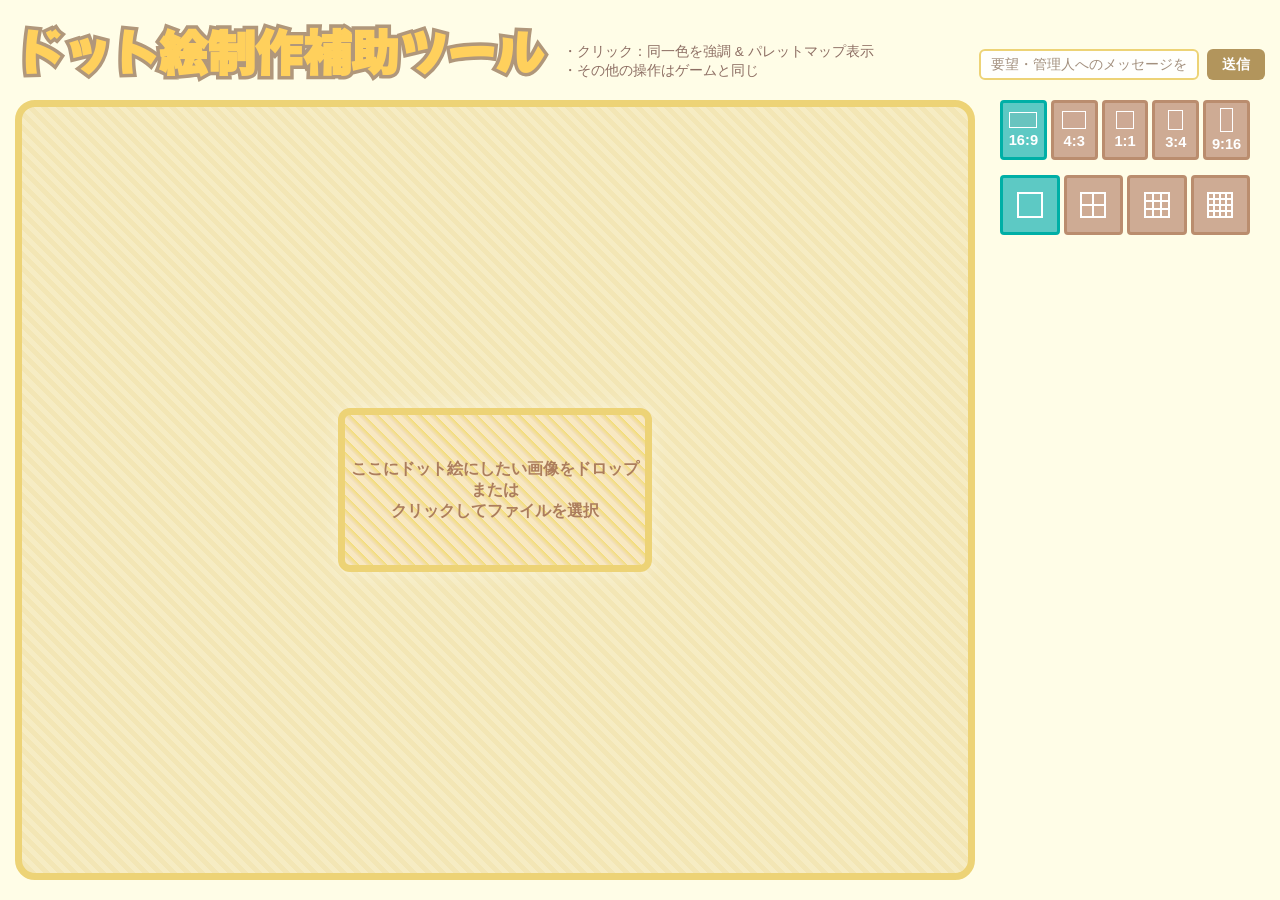
==== index.html @ 5052c762 "Add files via upload" ====
<!DOCTYPE html>
<html lang="ja">

<head>
    <meta charset="UTF-8">
    <title>ハートピア画像ドット絵変換・対応パレット表示ツール</title>
    <link rel="preconnect" href="https://fonts.googleapis.com">
    <link rel="preconnect" href="https://fonts.gstatic.com" crossorigin>
    <link href="https://fonts.googleapis.com/css2?family=Kiwi+Maru:wght@500&family=Mochiy+Pop+One&family=Potta+One&display=swap" rel="stylesheet">
    <link rel="stylesheet" href="style.css">
</head>

<body>
    <div class="header">
        <h2 class="app-title">ドット絵制作補助ツール</h2>
  <span class="app-description">
            ・クリック：同一色を強調 & パレットマップ表示<br>
            ・その他の操作はゲームと同じ
        </span>
        <div class="msg-container">
            <input type="text" id="userMsg" placeholder="要望・管理人へのメッセージを募集中" class="msg-input">
            <button onclick="sendToDiscord()" class="msg-send-btn">送信</button>
        </div>
    </div>

    <div class="main-container">
        <div id="viewport">
            <canvas id="mainCanvas"></canvas>
            <div id="dropZone" class="viewport-overlay">
                <div id="uploadPrompt" class="upload-container">
                    <label for="imageInput" class="upload-label">
                        <span class="upload-text-main">ここにドット絵にしたい画像をドロップ</span>
                        <span class="upload-text-sub">または</span>
                        <span class="upload-text-main">クリックしてファイルを選択</span>
                    </label>
                    <input type="file" id="imageInput" accept="image/*" hidden>
                </div>
            </div>
        </div>

        <div class="side-panel">

            <div class="control-panel">
                <div class="controls">
                    <div id="aspectButtons" class="button-grid">
                        <button class="toggle-btn active" data-value="16:9">
                            <span class="ratio-box r-16-9"></span>
                            <span class="ratio-text">16:9</span>
                        </button>
                        <button class="toggle-btn" data-value="4:3">
                            <span class="ratio-box r-4-3"></span>
                            <span class="ratio-text">4:3</span>
                        </button>
                        <button class="toggle-btn" data-value="1:1">
                            <span class="ratio-box r-1-1"></span>
                            <span class="ratio-text">1:1</span>
                        </button>
                        <button class="toggle-btn" data-value="3:4">
                            <span class="ratio-box r-3-4"></span>
                            <span class="ratio-text">3:4</span>
                        </button>
                        <button class="toggle-btn" data-value="9:16">
                            <span class="ratio-box r-9-16"></span>
                            <span class="ratio-text">9:16</span>
                        </button>
                    </div>
                </div>
            </div>

            <div class="control-panel">
                <div class="controls">
                    <div id="resButtons" class="button-grid">
                        <button class="toggle-btn active" data-value="30x18">
                            <div class="res-grid-icon grid-1x1"><span></span></div>
                        </button>
                        <button class="toggle-btn" data-value="50x28">
                            <div class="res-grid-icon grid-2x2"><span></span><span></span><span></span><span></span>
                            </div>
                        </button>
                        <button class="toggle-btn" data-value="100x56">
                            <div class="res-grid-icon grid-3x3">
                                <span></span><span></span><span></span><span></span><span></span><span></span><span></span><span></span><span></span>
                            </div>
                        </button>
                        <button class="toggle-btn" data-value="150x84">
                            <div class="res-grid-icon grid-4x4">
                                <span></span><span></span><span></span><span></span><span></span><span></span><span></span><span></span><span></span><span></span><span></span><span></span><span></span><span></span><span></span><span></span>
                            </div>
                        </button>
                    </div>
                </div>
            </div>

      
            <div id="uiPanel" class="palette-group">
                <div id="uiHeader" class="palette-header"></div>
                <div id="uiColors" class="palette-colors"></div>
            </div>
        </div>

    </div>
    </div>

    <script src="palette.js"></script>
    <script src="script.js"></script>
</body>

</html>
---- style.css ----
/* ==========================================
1. Global Settings（全体の共通設定）
========================================== */
* {
    /* 全ての要素で、サイズ計算に枠線や余白を含める（レイアウト崩れを防ぐおまじない） */
    box-sizing: border-box;
}

body {
    /* レイアウト：配置（中身をどう並べるか） */
    display: flex;
    /* 要素を整列させるモードをオン */
    flex-direction: column;
    /* 中身を上から下に縦に並べる */
    /* レイアウト：サイズ（画面の広さ） */
    width: 100%;
    /* 横幅を画面いっぱい（100%）にする */
    height: 100vh;
    /* 高さを画面の表示領域いっぱい（100%）にする */
    margin: 0;
    /* 画面外側の余白をゼロにする */
    padding: 15px;
    /* 画面の内側に15pxの余白を作る */
    /* 見た目（色や文字） */
    background: #FFFDE7;
    /* 画面全体の背景色（薄いクリーム色） */
    color: #5D4037;
    /* 全体の文字色（濃い茶色） */
    font-family: sans-serif;
    /* 文字の形（飾りがないゴシック体） */
    /* 動作・制御（スクロールなど） */
    overflow: hidden;
    /* 画面からはみ出た部分を隠す（スクロールさせない） */
    overscroll-behavior: none;
    /* スマホ等で引っ張った時のバウンス効果をオフ */
    touch-action: none;
    /* 指での拡大縮小などの操作を無効化 */
}

/* ==========================================
2. Layout Structure（画面の骨組み・レイアウト）
========================================== */
.header {
    display: flex;
    /* 中身を横に並べる */
    align-items: flex-end;
    /* 中身を下揃えにする */
    gap: 20px;
    /* タイトルと説明文の間の隙間を20pxにする */
    margin-bottom: 15px;
    /* ヘッダーの下側に15pxの隙間を作る */
}

.app-title {
    margin: 0;
    /* 文字の上下の余白を消す */
    font-size: 3em;
    /* 文字の大きさ（標準の2.4倍） */
    color: #FFD05c;
    /* タイトルの文字色（金茶色） */
    font-family:'Mochiy Pop One', sans-serif;
    /* 全体の縁取り設定 */
    -webkit-text-stroke: 7px #b0977b; /* 縁の太さと色 */
    
    /* 縁を外側に付けるように見せる設定（文字が細くなるのを防ぎます） */
    paint-order: stroke fill;
}

.app-description {
    padding-bottom: 5px;
    /* 下側に少しだけ隙間を作る */
    font-size: 0.85em;
    /* 文字の大きさ（少し小さめ） */
    line-height: 1.4;
    /* 行の間隔（1.4倍） */
    color: #8d6e63;
    /* 説明文の文字色（少し薄い茶色） */
}

.main-container {
    display: flex;
    /* 左のキャンバスと右のパネルを横に並べる */
    flex: 1;
    /* 高さを可能な限り広げる */
    gap: 10px;
    /* キャンバスとパネルの間の隙間 */
    overflow: hidden;
    /* はみ出した部分は表示しない */
}

#viewport {
    position: relative;
    /* 子要素（アップロード画面）を配置する際の基準にする */
    flex: 1;
    /* 横幅を可能な限り広げる */
    margin-bottom: 5px;
    /* 下側に5pxの隙間を作る */
    /* 見た目：背景・枠線 */
    background-color: #F6ECC3;
    /* キャンバス内の背景色 */
    background-image: repeating-linear-gradient(45deg,
            transparent,
            transparent 5px,
            #F3E6B5 5px,
            #F3E6B5 10px);
    /* 背景に45度の斜め線を引く設定 */
    border: 7px solid #edd376;
    /* 7pxの太い枠線（色：黄色系） */
    border-radius: 20px;
    /* 角を20px分、丸める */
    /* 制御 */
    overflow: hidden;
    /* 枠からはみ出た画像を隠す */
    cursor: grab;
    /* マウスを乗せた時に「掴む手」の形にする */
}

.side-panel {
    display: flex;
    flex-direction: column;
    width: 280px;
    padding: 0 15px;
    /* パネル自体の高さを100%に固定し、中身がはみ出さないようにする */
    height: 100%;
    overflow: hidden;
    /* 下側の余白を調整してキャンバスと高さを揃える */
    margin-bottom: 5px;
    /* 各ブロック（比率・精度・パレット）の間の隙間を均等に設定 */
    gap: 15px;
}

/* ==========================================
3. Common UI Components（共通のパーツ：ボタンなど）
========================================== */
.control-panel {
    display: flex;
    /* 中身を横に並べる */
    align-items: center;
    /* 上下中央に揃える */
    padding: 0;
    /* 内側の余白をゼロにする */
    background: none;
    /* 背景なし */
    border: none;
    /* 枠線なし */
}

.control-panel:first-child {
    margin-top: 0px;
    /* 一番最初のパネルの上の隙間をゼロにする */
}

.controls {
    display: flex;
    flex-direction: column;
    width: 100%;
    height: 100%;
    /* 【重要】各要素の間に10pxの隙間を確実に作る */
    gap: 10px;
}

.button-grid {
    display: flex;
    flex-wrap: nowrap;
    /* ボタンを折り返さずに1列にする */
    gap: 4px;
    /* ボタン同士の隙間を4pxにする */
    width: 100%;
}

.toggle-btn {
    /* 配置 */
    display: flex;
    flex-direction: column;
    /* アイコンと文字を縦に並べる */
    align-items: center;
    /* 左右中央揃え */
    justify-content: center;
    /* 上下中央揃え */
    flex: 1;
    /* 横幅をボタン同士で均等に分ける */
    gap: 4px;
    /* アイコンと文字の間の隙間 */
    /* サイズ */
    min-width: 0;
    /* 横幅が狭くなっても潰れないようにする設定 */
    height: 60px;
    /* ボタンの高さを60pxにする */
    padding: 2px;
    /* ボタン内の余白 */
    /* 見た目 */
    background: #CEAB94;
    /* 通常時の背景色（白） */
    color: #ffffff;
    /* 通常時の文字・アイコンの色（茶色） */
    border: 3px solid #BA8D6E;
    /* 3pxの枠線（色：黄土色） */
    border-radius: 4px;
    /* 角を4px丸める */
    /* 動作 */
    cursor: pointer;
    /* マウスを乗せた時に指先アイコンにする */
    transition: all 0.2s;
    /* 変化する時に0.2秒かけて滑らかに動かす */
}

.toggle-btn.active {
    /* ボタンが選択（アクティブ）されている時の設定 */
    background: #5DC9C4;
    /* 背景色を濃い茶色にする */
    color: #fff;
    /* 文字・アイコンの色を白にする */
    border: 3px solid #00afa6;
    /* 枠線を5pxに太くして白にする */
    font-weight: bold;
    /* 文字を太くする */
}

/* ==========================================
4. Feature Specifics（特定の機能：比率やパレット）
========================================== */

/* --- 比率選択 (Ratio) --- */
.ratio-box {
    display: block;
    /* 図形の枠を表示する */
    box-sizing: border-box;
    /* サイズ計算を枠線込みにする */
    background: rgba(195, 145, 145, 0.1);
    /* 枠の中をうっすら塗る */
    border: 1.5px solid currentColor;
    /* 1.5pxの枠線を引く */
}

/* 各比率に応じた形の設定 */
.r-16-9 { width: 28px; aspect-ratio: 16 / 9; }
.r-4-3  { width: 24px; aspect-ratio: 4 / 3; }
.r-1-1  { width: 18px; aspect-ratio: 1 / 1; }
.r-3-4  { width: 15px; aspect-ratio: 3 / 4; }
.r-9-16 { width: 13px; aspect-ratio: 9 / 16; }

.ratio-text {
    font-size: 1.1em;
    /* 文字の大きさ */
    font-weight: bold;
    /* 文字を太くする */
}

/* --- カラーパレット (Palette) --- */
.palette-group {
    display: none;
    /* 最初は隠しておく（画像読み込み後に表示） */
    flex-direction: column;
    width: 100%;
    background: #CEAB94;
    /* パレット全体の背景色（濃い茶色） */
    border: 7px solid #BA8D6E;
    /* パレット全体の太い枠線（ベージュ） */
    border-radius: 12px;
    /* 角を12px丸める */
    overflow: hidden;
    /* 枠からはみ出した分を隠す */
    /* 【重要】隙間を確保しつつ、余ったスペースだけを埋める設定 */
    flex: 1;
    min-height: 0;
}

.palette-group.is-visible {
    display: flex;
    /* 画像読み込み後、この設定で表示される */
}

.palette-header {
    display: flex;
    justify-content: center;
    /* 中身を左右中央に寄せる */
    align-items: center;
    gap: 0;
    padding: 5px 0 0 0;
    /* 上側だけに5pxの余白を作る */
    background: transparent;
    /* 背景は透明 */
}

.current-group-label {
    box-sizing: border-box;
    width: 30px;
    /* 中央の大きな色のプレビュー幅 */
    height: 60px;
    /* 高さを60pxにする */
    border: 3px solid #fff;
    /* 2pxの白い枠線 */
    border-radius: 0;
    /* 角は丸めない */
}

.nav-color-chip {
    box-sizing: border-box;
    width: 25px;
    /* 両端の小さな色のプレビュー幅 */
    height: 50px;
    /* 高さを50pxにする */
    border: 2px solid #fff;
    /* 2pxの白い枠線 */
    border-radius: 0;
    /* 角は丸めない */
    opacity: 1;
    /* 透明度（1は不透明） */
}

.palette-colors {
    display: grid;
    /* 色ボタンを網目状（グリッド）に並べる */
    grid-template-columns: repeat(2, max-content);
    /* 2列に並べる */
    justify-content: center;
    /* グリッド全体を中央に寄せる */
    align-content: start;
    /* 上から順番に詰める */
    column-gap: 10px;
    /* 横の隙間を10pxにする */
    row-gap: 10px;
    /* 縦の隙間を10pxにする */
    padding: 10px 20px;
    /* 内側の余白（上 右 下 左） */
    /* 中身が多い時にスクロールさせる */
    flex: 1;
    overflow-y: auto;
}

.color-box {
    aspect-ratio: 1 / 1;
    /* 縦横比を1:1（正方形）に保つ */
    height: 70px;
    /* 各色ボタンの高さ（大きさ） */
    background-color: transparent;
    /* 背景色は後から自動設定されるので透明 */
    border: 1px solid #ffffff;
    /* 1pxの白い枠線 */
    border-radius: 50%;
    /* 50%丸めて円形にする */
    cursor: pointer;
    /* 指先アイコンにする */
    transition: transform 0.1s;
    /* 大きさが変わる時に0.1秒かけて動かす */
}

.color-box.selected {
    z-index: 2;
    /* 選択された色を一番手前に持ってくる */
    border: 4px solid #ffffff;
    /* 選択時は枠線を4pxに太くする */
    transform: scale(1.1);
    /* 大きさを1.1倍に拡大する */
}

/* --- グリッドアイコン (Grid Icon) --- */
.res-grid-icon {
    display: grid;
    width: 26px;
    /* アイコンの横幅 */
    height: 26px;
    /* アイコンの高さ */
    border: 1.5px solid currentColor;
    /* アイコンの外枠（文字色と同じ） */
}

.res-grid-icon span {
    border: 0.1px solid currentColor;
    /* アイコンの中の網目線の太さ */
}

/* 分割数ごとの設定（1x1から4x4まで） */
.grid-1x1 {
    grid-template-columns: 1fr;
    grid-template-rows: 1fr;
}

.grid-2x2 {
    grid-template-columns: repeat(2, 1fr);
    grid-template-rows: repeat(2, 1fr);
}

.grid-3x3 {
    grid-template-columns: repeat(3, 1fr);
    grid-template-rows: repeat(3, 1fr);
}

.grid-4x4 {
    grid-template-columns: repeat(4, 1fr);
    grid-template-rows: repeat(4, 1fr);
}

/* --- アップロードエリア (Upload) --- */
.viewport-overlay {
    position: absolute;
    /* キャンバスの真上に重ねる */
    inset: 0;
    /* 上下左右いっぱいに広げる */
    display: flex;
    align-items: center;
    /* 上下中央揃え */
    justify-content: center;
    /* 左右中央揃え */
    pointer-events: none;
    /* このレイヤー自体はクリックを無視する（下のボタンには反応させる） */
}

.upload-container {
    pointer-events: auto;
    /* ここだけはクリックできるようにする */
    text-align: center;
    /* 中の文字を中央にする */
    background-color: #F8E8C1;
    /* 背景色 */
    background-image: repeating-linear-gradient(45deg,
            transparent,
            transparent 5px,
            #f3e0c3 5px,
            #f3dd7a 10px);
    /* ストライプ模様の設定 */
    border: 7px solid #edd376;
    /* 7pxの太い枠線 */
    border-radius: 12px;
    /* 角を12px丸める */
    box-shadow: 0 0 20px rgba(255, 255, 255, 0.399);
    /* ぼんやり白い影をつける */
    /* アニメーションの設定：マウスを乗せた時に「ポンッ」と動くようにする */
    transition: transform 0.2s cubic-bezier(0.175, 0.885, 0.32, 1.275), box-shadow 0.2s ease;
}

.upload-container:hover {
    transform: scale(1.05);
    /* マウスを乗せた時に1.05倍に大きくする */
    box-shadow: 0 10px 30px rgba(112, 74, 46, 0.15);
    /* 影を濃くして浮いたように見せる */
}

.upload-container:active {
    transform: scale(0.98);
    /* クリックした瞬間に少しだけ凹ませる */
}

.upload-label {
    display: flex;
    flex-direction: column;
    align-items: center;
    justify-content: center;
    width: 300px;
    /* クリック可能なエリアの横幅 */
    height: 150px;
    /* クリック可能なエリアの高さ */
    color: #AC7D5D;
    /* 文字の色 */
    font-weight: bold;
    /* 文字を太くする */
    cursor: pointer;
    transition: color 0.2s ease;
}

.upload-label:hover {
    color: #8a634a;
    /* マウスを乗せた時に文字色を少し濃くする */
}

/* --- メッセージ送信エリア (Message) --- */
.msg-container {
    display: flex;
    align-self: flex-end;
    /* 全体の中で下側に配置する */
    gap: 8px;
    /* 入力欄とボタンの間の隙間 */
    margin-left: auto;
    /* 右端に寄せる */
    padding-bottom: 5px;
    /* 下側の隙間 */
}

.msg-input {
    width: 220px;
    /* 入力欄の横幅 */
    padding: 6px 10px;
    /* 入力欄内の余白（上下 左右） */
    font-size: 0.85em;
    /* 文字の大きさ */
    color: #5D4037;
    /* 入力する文字の色 */
    background: rgba(255, 255, 255, 0.9);
    /* 入力欄の背景（少し透明な白） */
    border: 2px solid #edd376;
    /* 2pxの枠線 */
    border-radius: 6px;
    /* 角を6px丸める */
    outline: none;
    /* クリックした時に出る青い線を消す */
}

.msg-input::placeholder {
    color: #a3907e;
    /* 入力前のヒント文字の色（薄い茶色） */
}

.msg-send-btn {
    padding: 6px 15px;
    /* ボタン内の余白 */
    font-size: 0.85em;
    font-weight: bold;
    color: white;
    /* ボタンの文字色（白） */
    white-space: nowrap;
    /* ボタン内の文字を改行させない */
    background: #b2955c;
    /* ボタンの背景色（金茶色） */
    border: none;
    /* 枠線をなしにする */
    border-radius: 6px;
    /* 角を6px丸める */
    cursor: pointer;
    transition: background 0.2s, transform 0.1s;
}

.msg-send-btn:hover {
    background: #8d6e63;
    /* マウスを乗せた時にボタンの色を濃い茶色に変える */
}

.msg-send-btn:active {
    transform: translateY(1px);
    /* クリックした時に1pxだけ下に下げる（押した感じを出す） */
}
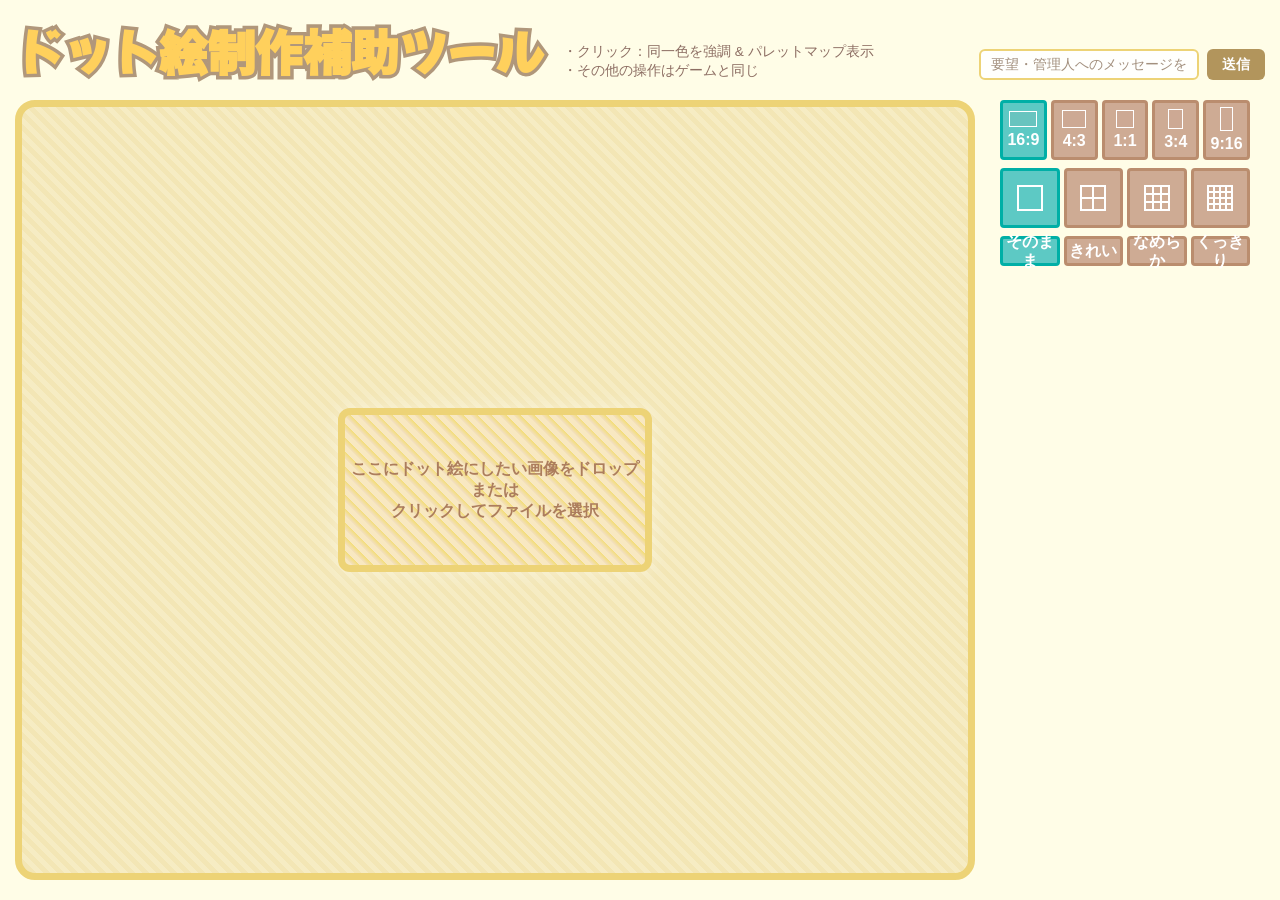
==== commit 45f37e78: "モード追加" ====
--- a/index.html
+++ b/index.html
@@ -67,7 +67,7 @@
                 </div>
             </div>
 
-            <div class="control-panel">
+         <div class="control-panel">
                 <div class="controls">
                     <div id="resButtons" class="button-grid">
                         <button class="toggle-btn active" data-value="30x18">
@@ -91,6 +91,25 @@
                 </div>
             </div>
 
+            <div class="control-panel">
+                <div class="controls">
+                    <div id="modeButtons" class="button-grid">
+                        <button class="toggle-btn active" data-value="normal">
+                            <span class="mode-text">そのまま</span>
+                        </button>
+                        <button class="toggle-btn" data-value="clean">
+                            <span class="mode-text">きれい</span>
+                        </button>
+                        <button class="toggle-btn" data-value="smooth">
+                            <span class="mode-text">なめらか</span>
+                        </button>
+                        <button class="toggle-btn" data-value="sharp">
+                            <span class="mode-text">くっきり</span>
+                        </button>
+                    </div>
+                </div>
+            </div>
+
       
             <div id="uiPanel" class="palette-group">
                 <div id="uiHeader" class="palette-header"></div>
--- a/style.css
+++ b/style.css
@@ -125,8 +125,8 @@
     overflow: hidden;
     /* 下側の余白を調整してキャンバスと高さを揃える */
     margin-bottom: 5px;
-    /* 各ブロック（比率・精度・パレット）の間の隙間を均等に設定 */
-    gap: 15px;
+    /* 各ブロック（比率・精度・モード・パレット）の間の隙間を均等に設定 */
+    gap: 8px;
 }
 
 /* ==========================================
@@ -240,10 +240,20 @@
 .r-9-16 { width: 13px; aspect-ratio: 9 / 16; }
 
 .ratio-text {
-    font-size: 1.1em;
+    font-size: 1.2em;
     /* 文字の大きさ */
     font-weight: bold;
     /* 文字を太くする */
+}
+
+.mode-text {
+    font-size: 1.2em;
+    font-weight: bold;
+    line-height: 1.2;
+}
+/* モード切り替えボタン専用の高さ調整 */
+#modeButtons .toggle-btn {
+    height: 30px;
 }
 
 /* --- カラーパレット (Palette) --- */
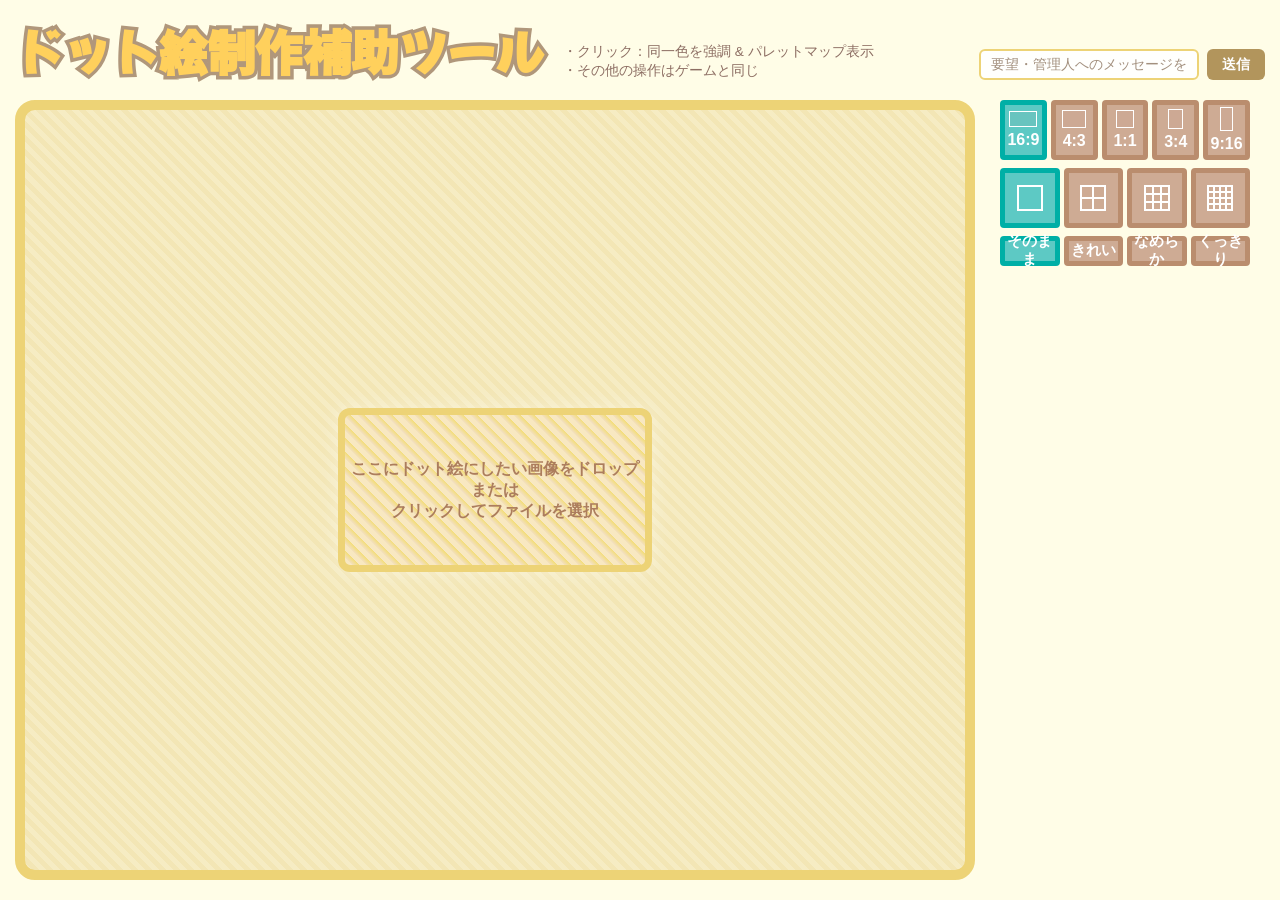
==== commit f0093e34: "パレット、キャンバス枠太く" ====
--- a/index.html
+++ b/index.html
@@ -111,17 +111,16 @@
             </div>
 
       
-            <div id="uiPanel" class="palette-group">
+       <div id="uiPanel" class="palette-group">
                 <div id="uiHeader" class="palette-header"></div>
                 <div id="uiColors" class="palette-colors"></div>
             </div>
         </div>
 
     </div>
-    </div>
 
     <script src="palette.js"></script>
-    <script src="script.js"></script>
+    <script src="script.js"></script>   
 </body>
 
 </html>
--- a/style.css
+++ b/style.css
@@ -104,8 +104,8 @@
             #F3E6B5 5px,
             #F3E6B5 10px);
     /* 背景に45度の斜め線を引く設定 */
-    border: 7px solid #edd376;
-    /* 7pxの太い枠線（色：黄色系） */
+    border: 10px solid #edd376;
+    /* 10pxの太い枠線（色：黄色系） */
     border-radius: 20px;
     /* 角を20px分、丸める */
     /* 制御 */
@@ -193,8 +193,8 @@
     /* 通常時の背景色（白） */
     color: #ffffff;
     /* 通常時の文字・アイコンの色（茶色） */
-    border: 3px solid #BA8D6E;
-    /* 3pxの枠線（色：黄土色） */
+    border: 5px solid #BA8D6E;
+    /* 5pxの枠線（色：黄土色） */
     border-radius: 4px;
     /* 角を4px丸める */
     /* 動作 */
@@ -210,7 +210,7 @@
     /* 背景色を濃い茶色にする */
     color: #fff;
     /* 文字・アイコンの色を白にする */
-    border: 3px solid #00afa6;
+    border: 5px solid #00afa6;
     /* 枠線を5pxに太くして白にする */
     font-weight: bold;
     /* 文字を太くする */
@@ -247,7 +247,7 @@
 }
 
 .mode-text {
-    font-size: 1.2em;
+    font-size: 1.1em;
     font-weight: bold;
     line-height: 1.2;
 }
@@ -264,7 +264,7 @@
     width: 100%;
     background: #CEAB94;
     /* パレット全体の背景色（濃い茶色） */
-    border: 7px solid #BA8D6E;
+    border: 10px solid #BA8D6E;
     /* パレット全体の太い枠線（ベージュ） */
     border-radius: 12px;
     /* 角を12px丸める */
@@ -298,8 +298,8 @@
     /* 中央の大きな色のプレビュー幅 */
     height: 60px;
     /* 高さを60pxにする */
-    border: 3px solid #fff;
-    /* 2pxの白い枠線 */
+    border: 5px solid #fff;
+    /* 5pxの白い枠線 */
     border-radius: 0;
     /* 角は丸めない */
 }
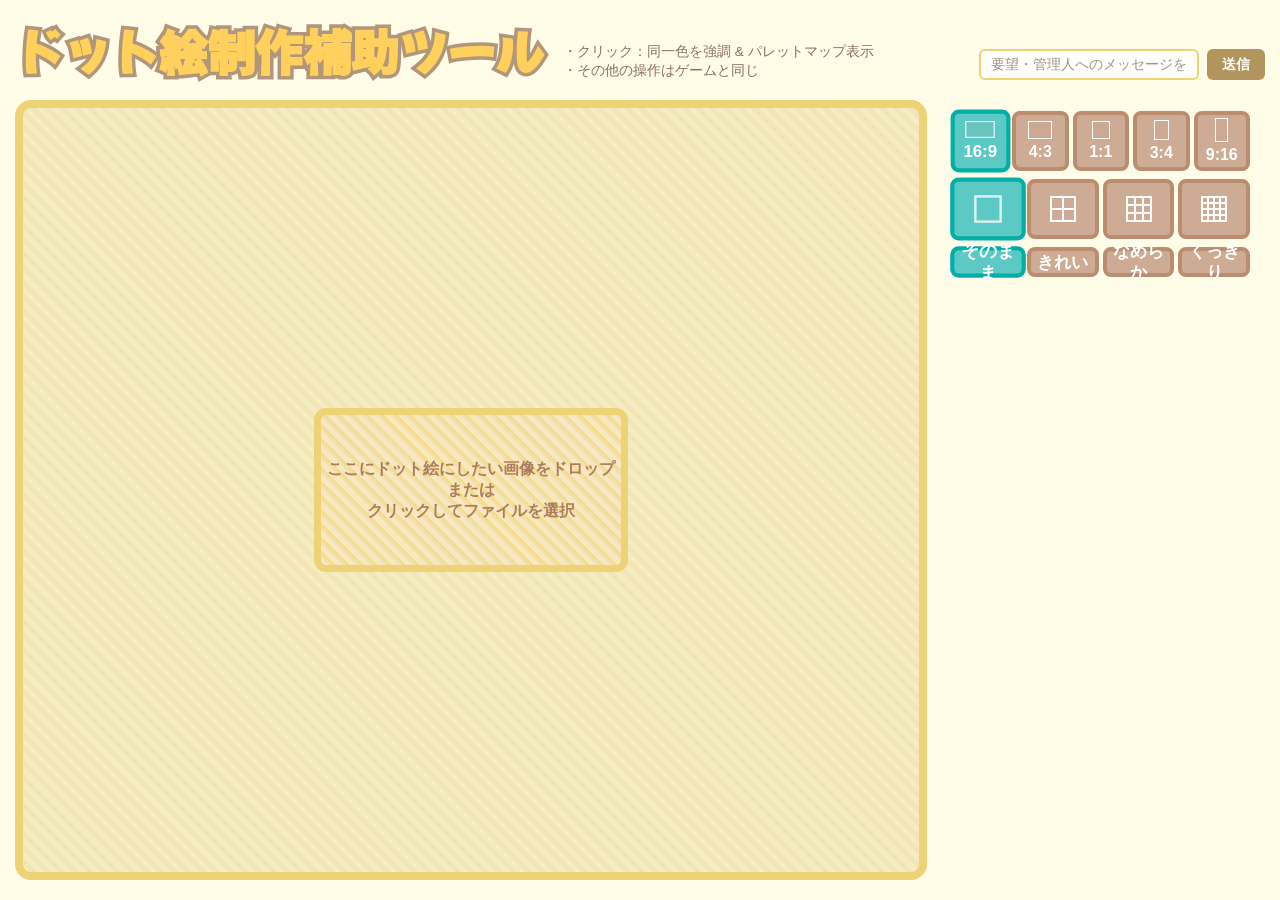
==== commit e9ef97eb: "なめらか、くっきりモードの改良 mode.jsに分離" ====
--- a/index.html
+++ b/index.html
@@ -6,14 +6,16 @@
     <title>ハートピア画像ドット絵変換・対応パレット表示ツール</title>
     <link rel="preconnect" href="https://fonts.googleapis.com">
     <link rel="preconnect" href="https://fonts.gstatic.com" crossorigin>
-    <link href="https://fonts.googleapis.com/css2?family=Kiwi+Maru:wght@500&family=Mochiy+Pop+One&family=Potta+One&display=swap" rel="stylesheet">
+    <link
+        href="https://fonts.googleapis.com/css2?family=Kiwi+Maru:wght@500&family=Mochiy+Pop+One&family=Potta+One&display=swap"
+        rel="stylesheet">
     <link rel="stylesheet" href="style.css">
 </head>
 
 <body>
     <div class="header">
         <h2 class="app-title">ドット絵制作補助ツール</h2>
-  <span class="app-description">
+        <span class="app-description">
             ・クリック：同一色を強調 & パレットマップ表示<br>
             ・その他の操作はゲームと同じ
         </span>
@@ -67,7 +69,7 @@
                 </div>
             </div>
 
-         <div class="control-panel">
+            <div class="control-panel">
                 <div class="controls">
                     <div id="resButtons" class="button-grid">
                         <button class="toggle-btn active" data-value="30x18">
@@ -110,8 +112,8 @@
                 </div>
             </div>
 
-      
-       <div id="uiPanel" class="palette-group">
+
+            <div id="uiPanel" class="palette-group">
                 <div id="uiHeader" class="palette-header"></div>
                 <div id="uiColors" class="palette-colors"></div>
             </div>
@@ -120,7 +122,8 @@
     </div>
 
     <script src="palette.js"></script>
-    <script src="script.js"></script>   
+    <script src="mode.js"></script>
+    <script src="script.js"></script>
 </body>
 
 </html>
--- a/style.css
+++ b/style.css
@@ -1,3 +1,39 @@
+/* ==========================================
+0. CSS Variables（色の変数管理）
+========================================== */
+:root {
+    /* ベースカラー */
+    --bg-main: #FFFDE7;          /* 全体の背景（薄いクリーム） */
+    --text-main: #5D4037;        /* 基本の文字色（濃い茶色） */
+    --text-sub: #8d6e63;         /* 補足の文字色（薄い茶色） */
+    
+    /* アクセント・ブランドカラー */
+    --brand-gold: #FFD05c;       /* タイトル等の金茶色 */
+    --brand-border: #b0977b;     /* タイトルの縁取り */
+    --accent-teal: #5DC9C4;      /* アクティブ時の青緑 */
+    --accent-teal-dark: #00afa6; /* アクティブ時の枠線 */
+    
+    /* キャンバス・アップロードエリア */
+    --canvas-bg: #F6ECC3;        /* キャンバス背景 */
+    --canvas-stripe: #F3E6B5;    /* キャンバスの縞模様 */
+    --canvas-border: #edd376;    /* キャンバス・入力欄の枠線 */
+    --upload-bg: #F8E8C1;        /* アップロード箱の背景 */
+    --upload-stripe-1: #f3e0c3;
+    --upload-stripe-2: #f3dd7a;
+    --upload-text: #AC7D5D;
+    --upload-text-hover: #8a634a;
+
+    /* ボタン・パネル */
+    --panel-bg: #CEAB94;         /* パネルやボタンの背景色 */
+    --panel-border: #BA8D6E;     /* パネルやボタンの枠線 */
+    --btn-text: #ffffff;         /* ボタンの文字色 */
+    --btn-send: #b2955c;         /* 送信ボタン */
+    --btn-send-active: #8d6e63;  /* 送信ボタン（押した時） */
+    
+    /* その他 */
+    --placeholder: #a3907e;      /* 入力欄のヒント色 */
+}
+
 /* ==========================================
 1. Global Settings（全体の共通設定）
 ========================================== */
@@ -22,9 +58,9 @@
     padding: 15px;
     /* 画面の内側に15pxの余白を作る */
     /* 見た目（色や文字） */
-    background: #FFFDE7;
+    background: var(--bg-main);
     /* 画面全体の背景色（薄いクリーム色） */
-    color: #5D4037;
+    color: var(--text-main);
     /* 全体の文字色（濃い茶色） */
     font-family: sans-serif;
     /* 文字の形（飾りがないゴシック体） */
@@ -56,11 +92,11 @@
     /* 文字の上下の余白を消す */
     font-size: 3em;
     /* 文字の大きさ（標準の2.4倍） */
-    color: #FFD05c;
+    color: var(--brand-gold);
     /* タイトルの文字色（金茶色） */
     font-family:'Mochiy Pop One', sans-serif;
     /* 全体の縁取り設定 */
-    -webkit-text-stroke: 7px #b0977b; /* 縁の太さと色 */
+    -webkit-text-stroke: 7px var(--brand-border); /* 縁の太さと色 */
     
     /* 縁を外側に付けるように見せる設定（文字が細くなるのを防ぎます） */
     paint-order: stroke fill;
@@ -73,7 +109,7 @@
     /* 文字の大きさ（少し小さめ） */
     line-height: 1.4;
     /* 行の間隔（1.4倍） */
-    color: #8d6e63;
+    color: var(--text-sub);
     /* 説明文の文字色（少し薄い茶色） */
 }
 
@@ -84,30 +120,32 @@
     /* 高さを可能な限り広げる */
     gap: 10px;
     /* キャンバスとパネルの間の隙間 */
+    /* 重要：中身の動き（浮き上がり）を外に干渉させない */
     overflow: hidden;
-    /* はみ出した部分は表示しない */
+    position: relative;
 }
 
 #viewport {
     position: relative;
     /* 子要素（アップロード画面）を配置する際の基準にする */
-    flex: 1;
-    /* 横幅を可能な限り広げる */
+    flex: 75;
+    /* 横幅の比率を75%に設定 */
+    /* 下の見切れを防ぐため、余白分を引いた計算にする */
+    height: calc(100% - 5px);
     margin-bottom: 5px;
-    /* 下側に5pxの隙間を作る */
     /* 見た目：背景・枠線 */
-    background-color: #F6ECC3;
+    background-color: var(--canvas-bg);
     /* キャンバス内の背景色 */
     background-image: repeating-linear-gradient(45deg,
             transparent,
             transparent 5px,
-            #F3E6B5 5px,
-            #F3E6B5 10px);
+            var(--canvas-stripe) 5px,
+            var(--canvas-stripe) 10px);
     /* 背景に45度の斜め線を引く設定 */
-    border: 10px solid #edd376;
-    /* 10pxの太い枠線（色：黄色系） */
-    border-radius: 20px;
-    /* 角を20px分、丸める */
+    border: 8px solid var(--canvas-border);
+    /* 枠線の太さを統一 */
+    border-radius: 16px;
+    /* 角丸を大きな要素の基準値に統一 */
     /* 制御 */
     overflow: hidden;
     /* 枠からはみ出た画像を隠す */
@@ -118,15 +156,19 @@
 .side-panel {
     display: flex;
     flex-direction: column;
-    width: 280px;
+    flex: 25;
+    /* 横幅の比率を25%に設定 */
     padding: 0 15px;
-    /* パネル自体の高さを100%に固定し、中身がはみ出さないようにする */
-    height: 100%;
-    overflow: hidden;
-    /* 下側の余白を調整してキャンバスと高さを揃える */
+    /* キャンバスよりほんの少しだけ短くして、収まりを良くする */
+    height: calc(100% - 5px);
+    /* ボタンの跳ね上がりをパネル内で完結させる */
+    padding-top: 10px;
+    align-self: flex-start;
+    /* 浮き出たボタンや影を見せる */
+    overflow: visible;
     margin-bottom: 5px;
-    /* 各ブロック（比率・精度・モード・パレット）の間の隙間を均等に設定 */
-    gap: 8px;
+    /* 各ブロック（パレットとの間など）の隙間を適度に設定 */
+    gap: 6px;
 }
 
 /* ==========================================
@@ -137,17 +179,18 @@
     /* 中身を横に並べる */
     align-items: center;
     /* 上下中央に揃える */
-    padding: 0;
-    /* 内側の余白をゼロにする */
+    /* シャドウが上下に見切れないように上下4pxの余白を確保 */
+    padding: 1px 0;
     background: none;
     /* 背景なし */
     border: none;
     /* 枠線なし */
+    /* 浮き出たボタンや影が見切れないようにする */
+    overflow: visible;
 }
 
 .control-panel:first-child {
     margin-top: 0px;
-    /* 一番最初のパネルの上の隙間をゼロにする */
 }
 
 .controls {
@@ -155,8 +198,21 @@
     flex-direction: column;
     width: 100%;
     height: 100%;
-    /* 【重要】各要素の間に10pxの隙間を確実に作る */
-    gap: 10px;
+    /* ブロック（精度・比率・モード）同士の縦の隙間を2pxに設定 */
+    gap: 2px;
+    overflow: visible;
+}
+
+/* ボタン群のエリアを全体の25%の高さに設定 */
+#ratioButtons, 
+#accuracyButtons, 
+#modeButtons {
+    flex: 25;
+}
+
+/* パレットのエリアを全体の75%の高さに設定 */
+.palette-group {
+    flex: 75;
 }
 
 .button-grid {
@@ -166,6 +222,8 @@
     gap: 4px;
     /* ボタン同士の隙間を4pxにする */
     width: 100%;
+    /* 子要素（ボタン）の浮き上がりや影を隠さない */
+    overflow: visible;
 }
 
 .toggle-btn {
@@ -184,38 +242,54 @@
     /* サイズ */
     min-width: 0;
     /* 横幅が狭くなっても潰れないようにする設定 */
-    height: 60px;
+     height: 60px;
     /* ボタンの高さを60pxにする */
     padding: 2px;
     /* ボタン内の余白 */
     /* 見た目 */
-    background: #CEAB94;
-    /* 通常時の背景色（白） */
-    color: #ffffff;
-    /* 通常時の文字・アイコンの色（茶色） */
-    border: 5px solid #BA8D6E;
-    /* 5pxの枠線（色：黄土色） */
-    border-radius: 4px;
-    /* 角を4px丸める */
+    background: var(--panel-bg);
+    /* 通常時の背景色 */
+    color: var(--btn-text);
+    /* 通常時の文字・アイコンの色 */
+    border: 4px solid var(--panel-border);
+    /* 枠線の太さを4pxに微調整 */
+    border-radius: 8px;
+    /* 中サイズの角丸に統一 */
     /* 動作 */
     cursor: pointer;
     /* マウスを乗せた時に指先アイコンにする */
-    transition: all 0.2s;
-    /* 変化する時に0.2秒かけて滑らかに動かす */
+    transition: transform 0.1s cubic-bezier(0.175, 0.885, 0.32, 1.275);
+}
+
+.toggle-btn:active {
+    /* クリックした瞬間：控えめに沈む */
+    transform: scale(0.95);
 }
 
 .toggle-btn.active {
     /* ボタンが選択（アクティブ）されている時の設定 */
-    background: #5DC9C4;
-    /* 背景色を濃い茶色にする */
-    color: #fff;
+    background: var(--accent-teal);
+    /* 背景色を明るい青緑にする */
+    color: var(--btn-text);
     /* 文字・アイコンの色を白にする */
-    border: 5px solid #00afa6;
-    /* 枠線を5pxに太くして白にする */
+    border: 4px solid var(--accent-teal-dark);
+    /* 枠線の色を変更 */
+    /* 位置は動かさず、少しだけ大きくして選択中を強調 */
+    transform: scale(1.05);
+    /* 重なり順を最前面に */
+    z-index: 10;
     font-weight: bold;
     /* 文字を太くする */
-}
-
+    /* 選択された瞬間の控えめなぷるん */
+    animation: jelly 0.25s ease-out;
+}
+
+@keyframes jelly {
+    0% { transform: scale(1.05); }
+    40% { transform: scale(1.08, 0.96); }
+    70% { transform: scale(1.04, 1.06); }
+    100% { transform: scale(1.05, 1.05); }
+}
 /* ==========================================
 4. Feature Specifics（特定の機能：比率やパレット）
 ========================================== */
@@ -247,7 +321,7 @@
 }
 
 .mode-text {
-    font-size: 1.1em;
+    font-size: 1.3em;
     font-weight: bold;
     line-height: 1.2;
 }
@@ -262,12 +336,12 @@
     /* 最初は隠しておく（画像読み込み後に表示） */
     flex-direction: column;
     width: 100%;
-    background: #CEAB94;
-    /* パレット全体の背景色（濃い茶色） */
-    border: 10px solid #BA8D6E;
-    /* パレット全体の太い枠線（ベージュ） */
-    border-radius: 12px;
-    /* 角を12px丸める */
+    background: var(--panel-bg);
+    /* パレット全体の背景色 */
+    border: 8px solid var(--panel-border);
+    /* キャンバスの外枠と同じ太さに統一 */
+    border-radius: 16px;
+    /* キャンバスと同じ大きな角丸に統一 */
     overflow: hidden;
     /* 枠からはみ出した分を隠す */
     /* 【重要】隙間を確保しつつ、余ったスペースだけを埋める設定 */
@@ -279,7 +353,6 @@
     display: flex;
     /* 画像読み込み後、この設定で表示される */
 }
-
 .palette-header {
     display: flex;
     justify-content: center;
@@ -298,7 +371,7 @@
     /* 中央の大きな色のプレビュー幅 */
     height: 60px;
     /* 高さを60pxにする */
-    border: 5px solid #fff;
+    border: 3px solid #fff;
     /* 5pxの白い枠線 */
     border-radius: 0;
     /* 角は丸めない */
@@ -340,28 +413,86 @@
 
 .color-box {
     aspect-ratio: 1 / 1;
-    /* 縦横比を1:1（正方形）に保つ */
     height: 70px;
-    /* 各色ボタンの高さ（大きさ） */
-    background-color: transparent;
-    /* 背景色は後から自動設定されるので透明 */
-    border: 1px solid #ffffff;
-    /* 1pxの白い枠線 */
-    border-radius: 50%;
-    /* 50%丸めて円形にする */
     cursor: pointer;
-    /* 指先アイコンにする */
-    transition: transform 0.1s;
-    /* 大きさが変わる時に0.1秒かけて動かす */
-}
-
+    position: relative;
+    display: flex;
+    align-items: center;
+    justify-content: center;
+    overflow: visible; /* 強調枠がはみ出せるようにする */
+}
+
+/* 1層目（最背面）：強調枠。元の画像の色を表示 */
+.selection-rim {
+    display: none;
+    position: absolute;
+    width: 100%;
+    height: 100%;
+    background-image: url('53_20260429110443.svg');
+    background-size: contain;
+    background-repeat: no-repeat;
+    /* 強調のために少し大きくする */
+    transform: scale(1.1);
+    z-index: 0;
+}
+
+/* 選択されたボックス全体をまとめて拡大（太枠も一緒に大きくなる） */
 .color-box.selected {
+    transform: scale(1.08);
+    z-index: 10;
+    transition: transform 0.1s ease-out;
+    /* 選択時に小さく弾むアニメーション */
+    animation: color-pop 0.3s ease-out;
+}
+
+@keyframes color-pop {
+    0% { transform: scale(1); }
+    50% { transform: scale(1.15); }
+    100% { transform: scale(1.08); }
+}
+
+.color-box:active {
+    /* 押し心地を優先し、沈み込みを浅く */
+    transform: scale(0.9);
+    transition: transform 0.05s;
+}
+
+
+/* 選択時に表示をオンにする */
+.color-box.selected .selection-rim {
+    display: block;
+}
+
+/* 2層目（中間）：中身の色。枠線からはみ出さないよう、わずかに小さく配置 */
+.color-box::before {
+    content: "";
+    position: absolute;
+    width: 100%;
+    height: 100%;
+    background-color: var(--color-code);
+    -webkit-mask-image: url('53_20260429110443.svg');
+    mask-image: url('53_20260429110443.svg');
+    -webkit-mask-size: contain;
+    mask-size: contain;
+    /* 1.0(100%)だとエッジがはみ出すことがあるため、0.98(98%)に絞る */
+    transform: scale(0.98);
+    z-index: 1;
+}
+
+/* 3層目（最前面）：通常の枠線。元の画像の色を表示 */
+.color-box::after {
+    content: "";
+    position: absolute;
+    width: 100%;
+    height: 100%;
+    background-image: url('53_20260428121313.svg');
+    background-size: contain;
+    background-repeat: no-repeat;
     z-index: 2;
-    /* 選択された色を一番手前に持ってくる */
-    border: 4px solid #ffffff;
-    /* 選択時は枠線を4pxに太くする */
-    transform: scale(1.1);
-    /* 大きさを1.1倍に拡大する */
+}
+
+.color-box.selected::after {
+    z-index: 2; /* 枠線自体は元の位置・太さで上に重ねる */
 }
 
 /* --- グリッドアイコン (Grid Icon) --- */
@@ -421,34 +552,30 @@
     /* ここだけはクリックできるようにする */
     text-align: center;
     /* 中の文字を中央にする */
-    background-color: #F8E8C1;
+    background-color: var(--upload-bg);
     /* 背景色 */
     background-image: repeating-linear-gradient(45deg,
             transparent,
             transparent 5px,
-            #f3e0c3 5px,
-            #f3dd7a 10px);
+            var(--upload-stripe-1) 5px,
+            var(--upload-stripe-2) 10px);
     /* ストライプ模様の設定 */
-    border: 7px solid #edd376;
+    border: 7px solid var(--canvas-border);
     /* 7pxの太い枠線 */
     border-radius: 12px;
     /* 角を12px丸める */
-    box-shadow: 0 0 20px rgba(255, 255, 255, 0.399);
-    /* ぼんやり白い影をつける */
-    /* アニメーションの設定：マウスを乗せた時に「ポンッ」と動くようにする */
-    transition: transform 0.2s cubic-bezier(0.175, 0.885, 0.32, 1.275), box-shadow 0.2s ease;
-}
-
-.upload-container:hover {
-    transform: scale(1.05);
-    /* マウスを乗せた時に1.05倍に大きくする */
-    box-shadow: 0 10px 30px rgba(112, 74, 46, 0.15);
-    /* 影を濃くして浮いたように見せる */
+    transition: transform 0.1s cubic-bezier(0.175, 0.885, 0.32, 1.275);
 }
 
 .upload-container:active {
-    transform: scale(0.98);
-    /* クリックした瞬間に少しだけ凹ませる */
+    /* クリックした瞬間：大きな面積に合わせて少し深めに、かつ滑らかに沈む */
+    transform: scale(0.97);
+    transition: transform 0.05s ease-out;
+}
+
+/* 離した瞬間に、元のサイズに戻りながら微かにぷるんとさせる */
+.upload-container {
+    transition: transform 0.3s cubic-bezier(0.175, 0.885, 0.32, 1.275);
 }
 
 .upload-label {
@@ -460,16 +587,14 @@
     /* クリック可能なエリアの横幅 */
     height: 150px;
     /* クリック可能なエリアの高さ */
-    color: #AC7D5D;
+    color: var(--upload-text);
     /* 文字の色 */
     font-weight: bold;
     /* 文字を太くする */
     cursor: pointer;
-    transition: color 0.2s ease;
-}
-
+}
 .upload-label:hover {
-    color: #8a634a;
+    color: var(--upload-text-hover);
     /* マウスを乗せた時に文字色を少し濃くする */
 }
 
@@ -493,11 +618,11 @@
     /* 入力欄内の余白（上下 左右） */
     font-size: 0.85em;
     /* 文字の大きさ */
-    color: #5D4037;
+    color: var(--text-main);
     /* 入力する文字の色 */
     background: rgba(255, 255, 255, 0.9);
     /* 入力欄の背景（少し透明な白） */
-    border: 2px solid #edd376;
+    border: 2px solid var(--canvas-border);
     /* 2pxの枠線 */
     border-radius: 6px;
     /* 角を6px丸める */
@@ -506,7 +631,7 @@
 }
 
 .msg-input::placeholder {
-    color: #a3907e;
+    color: var(--placeholder);
     /* 入力前のヒント文字の色（薄い茶色） */
 }
 
@@ -515,26 +640,23 @@
     /* ボタン内の余白 */
     font-size: 0.85em;
     font-weight: bold;
-    color: white;
+    color: var(--btn-text);
     /* ボタンの文字色（白） */
     white-space: nowrap;
     /* ボタン内の文字を改行させない */
-    background: #b2955c;
-    /* ボタンの背景色（金茶色） */
+    background: var(--btn-send);
+    /* 通常時の背景色（金茶色） */
     border: none;
     /* 枠線をなしにする */
     border-radius: 6px;
     /* 角を6px丸める */
     cursor: pointer;
-    transition: background 0.2s, transform 0.1s;
-}
-
-.msg-send-btn:hover {
-    background: #8d6e63;
-    /* マウスを乗せた時にボタンの色を濃い茶色に変える */
+    /* 押した瞬間のアニメーション速度 */
+    transition: transform 0.1s cubic-bezier(0.175, 0.885, 0.32, 1.275);
 }
 
 .msg-send-btn:active {
-    transform: translateY(1px);
-    /* クリックした時に1pxだけ下に下げる（押した感じを出す） */
+    /* クリックした瞬間：色を濃い茶色に変え、ぷにっと縮小させる */
+    background: var(--btn-send-active);
+    transform: scale(0.9);
 }
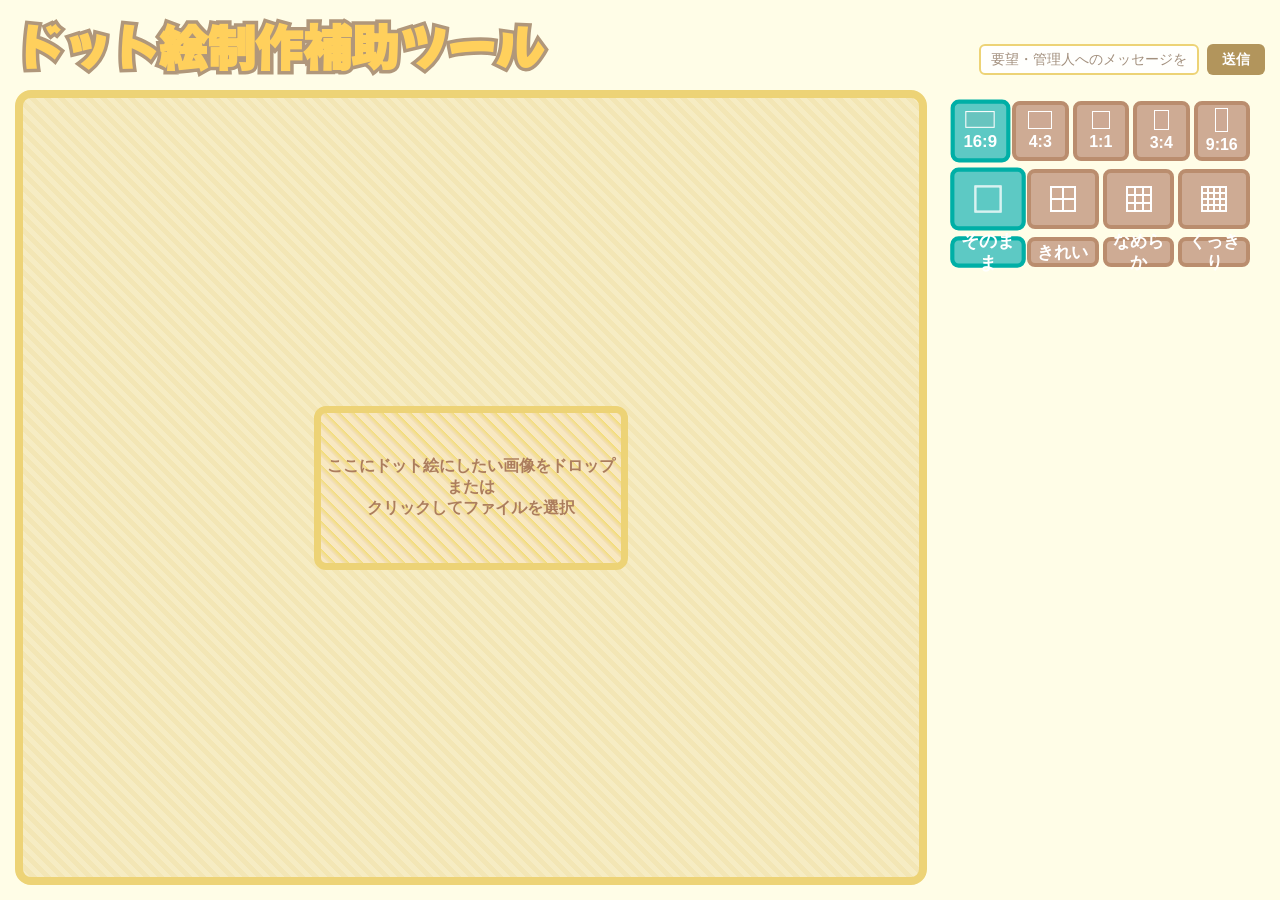
==== commit 729c4e30: "整え" ====
--- a/index.html
+++ b/index.html
@@ -15,10 +15,7 @@
 <body>
     <div class="header">
         <h2 class="app-title">ドット絵制作補助ツール</h2>
-        <span class="app-description">
-            ・クリック：同一色を強調 & パレットマップ表示<br>
-            ・その他の操作はゲームと同じ
-        </span>
+       
         <div class="msg-container">
             <input type="text" id="userMsg" placeholder="要望・管理人へのメッセージを募集中" class="msg-input">
             <button onclick="sendToDiscord()" class="msg-send-btn">送信</button>
--- a/style.css
+++ b/style.css
@@ -55,8 +55,8 @@
     /* 高さを画面の表示領域いっぱい（100%）にする */
     margin: 0;
     /* 画面外側の余白をゼロにする */
-    padding: 15px;
-    /* 画面の内側に15pxの余白を作る */
+    padding: 10px 15px;
+    /* 上下を10px、左右を15pxの余白にする */
     /* 見た目（色や文字） */
     background: var(--bg-main);
     /* 画面全体の背景色（薄いクリーム色） */
@@ -81,10 +81,34 @@
     /* 中身を横に並べる */
     align-items: flex-end;
     /* 中身を下揃えにする */
-    gap: 20px;
-    /* タイトルと説明文の間の隙間を20pxにする */
-    margin-bottom: 15px;
-    /* ヘッダーの下側に15pxの隙間を作る */
+    gap: 15px;
+    /* 隙間を微調整 */
+    margin-bottom: 10px;
+    /* 下側の隙間を少し詰める */
+}
+
+.header-controls {
+    display: flex;
+    gap: 8px;
+    margin-left: auto; /* 右端に寄せる */
+    padding-bottom: 5px;
+}
+
+.action-btn {
+    padding: 6px 12px;
+    font-size: 0.85em;
+    font-weight: bold;
+    color: var(--text-main);
+    background: var(--upload-bg);
+    border: 2px solid var(--canvas-border);
+    border-radius: 6px;
+    cursor: pointer;
+    transition: all 0.1s;
+}
+
+.action-btn:active {
+    transform: scale(0.95);
+    background: var(--canvas-border);
 }
 
 .app-title {
@@ -102,16 +126,6 @@
     paint-order: stroke fill;
 }
 
-.app-description {
-    padding-bottom: 5px;
-    /* 下側に少しだけ隙間を作る */
-    font-size: 0.85em;
-    /* 文字の大きさ（少し小さめ） */
-    line-height: 1.4;
-    /* 行の間隔（1.4倍） */
-    color: var(--text-sub);
-    /* 説明文の文字色（少し薄い茶色） */
-}
 
 .main-container {
     display: flex;
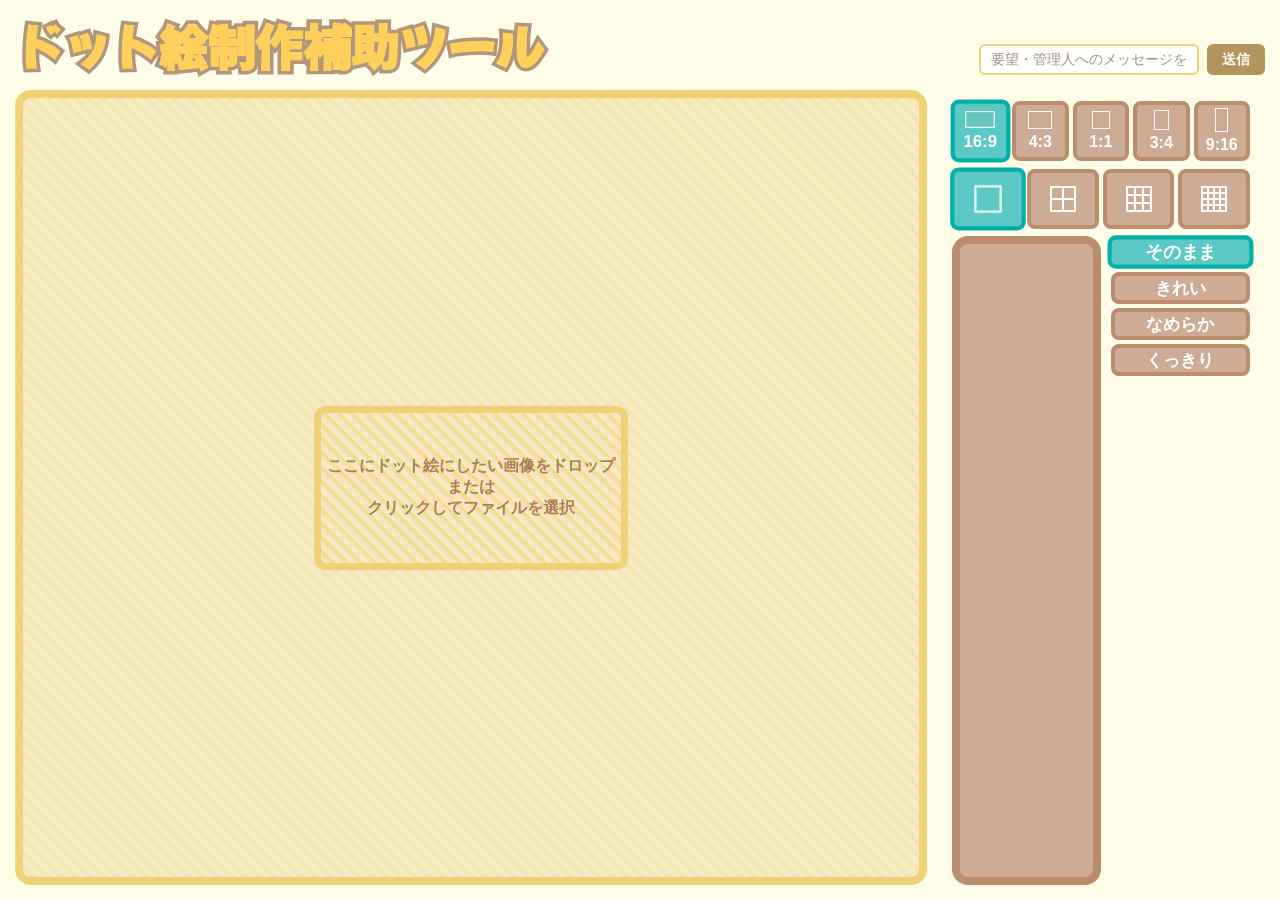
==== commit b01f1f9a: "モードボタン移動 整列" ====
--- a/index.html
+++ b/index.html
@@ -13,7 +13,7 @@
 </head>
 
 <body>
-    <div class="header">
+  <div class="header">
         <h2 class="app-title">ドット絵制作補助ツール</h2>
        
         <div class="msg-container">
@@ -90,29 +90,26 @@
                 </div>
             </div>
 
-            <div class="control-panel">
-                <div class="controls">
-                    <div id="modeButtons" class="button-grid">
-                        <button class="toggle-btn active" data-value="normal">
-                            <span class="mode-text">そのまま</span>
-                        </button>
-                        <button class="toggle-btn" data-value="clean">
-                            <span class="mode-text">きれい</span>
-                        </button>
-                        <button class="toggle-btn" data-value="smooth">
-                            <span class="mode-text">なめらか</span>
-                        </button>
-                        <button class="toggle-btn" data-value="sharp">
-                            <span class="mode-text">くっきり</span>
-                        </button>
-                    </div>
+      <div class="palette-and-modes">
+                <div id="uiPanel" class="palette-group">
+                    <div id="uiHeader" class="palette-header"></div>
+                    <div id="uiColors" class="palette-colors"></div>
                 </div>
-            </div>
 
-
-            <div id="uiPanel" class="palette-group">
-                <div id="uiHeader" class="palette-header"></div>
-                <div id="uiColors" class="palette-colors"></div>
+                <div id="modeButtons" class="button-grid">
+                    <button class="toggle-btn active" data-value="normal">
+                        <span class="mode-text">そのまま</span>
+                    </button>
+                    <button class="toggle-btn" data-value="clean">
+                        <span class="mode-text">きれい</span>
+                    </button>
+                    <button class="toggle-btn" data-value="smooth">
+                        <span class="mode-text">なめらか</span>
+                    </button>
+                    <button class="toggle-btn" data-value="sharp">
+                        <span class="mode-text">くっきり</span>
+                    </button>
+                </div>
             </div>
         </div>
 
--- a/style.css
+++ b/style.css
@@ -212,21 +212,23 @@
     flex-direction: column;
     width: 100%;
     height: 100%;
-    /* ブロック（精度・比率・モード）同士の縦の隙間を2pxに設定 */
-    gap: 2px;
+    gap: 4px;
     overflow: visible;
 }
 
-/* ボタン群のエリアを全体の25%の高さに設定 */
+/* 比率と精度ボタンの高さ比率 */
 #ratioButtons, 
-#accuracyButtons, 
-#modeButtons {
-    flex: 25;
-}
-
-/* パレットのエリアを全体の75%の高さに設定 */
-.palette-group {
-    flex: 75;
+#accuracyButtons {
+    flex: 20;
+}
+
+/* パレットとモードボタンを横に並べるための親枠 */
+.palette-and-modes {
+    display: flex;
+    flex: 80;
+    gap: 10px;
+    width: 100%;
+    overflow: visible;
 }
 
 .button-grid {
@@ -341,32 +343,44 @@
 }
 /* モード切り替えボタン専用の高さ調整 */
 #modeButtons .toggle-btn {
-    height: 30px;
+    height: 32px;
+    flex: none;
+    gap: 0;
 }
 
 /* --- カラーパレット (Palette) --- */
 .palette-group {
-    display: none;
-    /* 最初は隠しておく（画像読み込み後に表示） */
+    display: flex;
     flex-direction: column;
-    width: 100%;
+    width: 50%; /* 横幅を元通りサイドパネルの半分に固定 */
     background: var(--panel-bg);
-    /* パレット全体の背景色 */
     border: 8px solid var(--panel-border);
-    /* キャンバスの外枠と同じ太さに統一 */
     border-radius: 16px;
-    /* キャンバスと同じ大きな角丸に統一 */
     overflow: hidden;
-    /* 枠からはみ出した分を隠す */
-    /* 【重要】隙間を確保しつつ、余ったスペースだけを埋める設定 */
-    flex: 1;
     min-height: 0;
 }
 
-.palette-group.is-visible {
-    display: flex;
-    /* 画像読み込み後、この設定で表示される */
-}
+/* モード切り替えボタンを右側に縦並び */
+#modeButtons.button-grid {
+    flex-direction: column; 
+    flex: 1;                /* パレットの残りの幅をすべて使う */
+    height: auto;           
+    gap: 4px;
+    flex-wrap: nowrap;      
+}
+
+.palette-group {
+    display: flex;
+    flex-direction: column;
+    width: 50%; /* 横幅を元通りサイドパネルの半分に固定 */
+    background: var(--panel-bg);
+    border: 8px solid var(--panel-border);
+    border-radius: 16px;
+    overflow: hidden;
+    min-height: 0;
+}
+
+
 .palette-header {
     display: flex;
     justify-content: center;
@@ -407,33 +421,28 @@
 
 .palette-colors {
     display: grid;
-    /* 色ボタンを網目状（グリッド）に並べる */
-    grid-template-columns: repeat(2, max-content);
-    /* 2列に並べる */
+    /* ボタンの横幅を固定して並べる */
+    grid-template-columns: repeat(2, 65px);
     justify-content: center;
-    /* グリッド全体を中央に寄せる */
     align-content: start;
-    /* 上から順番に詰める */
-    column-gap: 10px;
-    /* 横の隙間を10pxにする */
-    row-gap: 10px;
-    /* 縦の隙間を10pxにする */
-    padding: 10px 20px;
-    /* 内側の余白（上 右 下 左） */
-    /* 中身が多い時にスクロールさせる */
+    /* ↓ ★ここを変えると横2列の間の隙間が変わります（0pxにすると密着します） */
+    column-gap: 0px; 
+    row-gap: 2px;    
+    padding: 20px 0;
     flex: 1;
     overflow-y: auto;
 }
 
 .color-box {
     aspect-ratio: 1 / 1;
-    height: 70px;
+    /* ここは上の 65px と同じ数字にしてください */
+    height: 65px; 
     cursor: pointer;
     position: relative;
     display: flex;
     align-items: center;
     justify-content: center;
-    overflow: visible; /* 強調枠がはみ出せるようにする */
+    overflow: visible;
 }
 
 /* 1層目（最背面）：強調枠。元の画像の色を表示 */
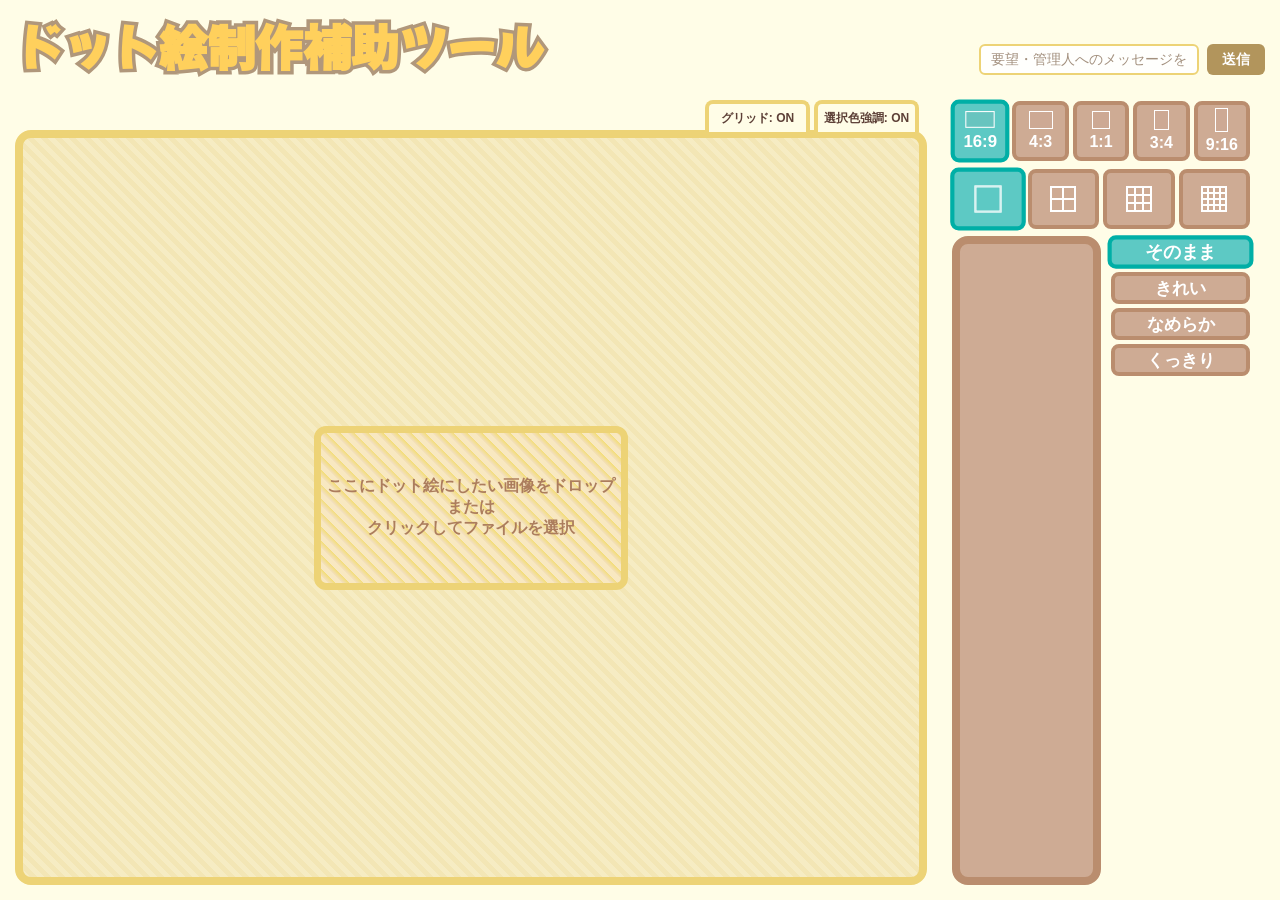
==== commit 403d1329: "グリッド選択色強調表示切り替え機能" ====
--- a/index.html
+++ b/index.html
@@ -23,7 +23,11 @@
     </div>
 
     <div class="main-container">
-        <div id="viewport">
+    <div id="viewport">
+            <div class="canvas-controls">
+                <button id="gridToggleBtn" class="action-btn">グリッド: ON</button>
+                <button id="focusToggleBtn" class="action-btn">選択色強調: ON</button>
+            </div>
             <canvas id="mainCanvas"></canvas>
             <div id="dropZone" class="viewport-overlay">
                 <div id="uploadPrompt" class="upload-container">
--- a/style.css
+++ b/style.css
@@ -111,6 +111,34 @@
     background: var(--canvas-border);
 }
 
+/* キャンバス右上のボタン配置 */
+.canvas-controls {
+    position: absolute;
+    top: -38px; /* 枠線の上に少し被るくらいの高さに調整 */
+    right: 0px;  /* キャンバスの右端に合わせる */
+    display: flex;
+    gap: 4px;
+    z-index: 2000; /* 他の要素より確実に手前に出す */
+}
+
+.canvas-controls .action-btn {
+    height: 32px;
+    padding: 0 8px;
+    font-size: 12px; /* 文字を少し大きく調整 */
+    font-weight: bold;
+    color: var(--text-main);
+    background: var(--bg-main);
+    border: 4px solid var(--canvas-border); /* キャンバスの枠線と同じ色と太さに */
+    border-bottom: none; /* 下の枠線を消してキャンバスと合体させる */
+    border-radius: 8px 8px 0 0; /* 上側だけ角丸 */
+    cursor: pointer;
+ white-space: nowrap;
+    /* --- 文字の切り替えで幅が動かないようにする設定 --- */
+    min-width: 105px;   /* ボタンの最小幅を固定 */
+    text-align: center; /* 文字を中央揃えにする */
+    padding: 0 5px;    /* 左右に少し余白を作る */
+}
+
 .app-title {
     margin: 0;
     /* 文字の上下の余白を消す */
@@ -144,8 +172,9 @@
     /* 子要素（アップロード画面）を配置する際の基準にする */
     flex: 75;
     /* 横幅の比率を75%に設定 */
-    /* 下の見切れを防ぐため、余白分を引いた計算にする */
-    height: calc(100% - 5px);
+    /* 上部にボタン用の余白を確保しつつ、下側の見切れを防止 */
+    height: calc(100% - 45px);
+    margin-top: 40px;
     margin-bottom: 5px;
     /* 見た目：背景・枠線 */
     background-color: var(--canvas-bg);
@@ -161,12 +190,10 @@
     border-radius: 16px;
     /* 角丸を大きな要素の基準値に統一 */
     /* 制御 */
-    overflow: hidden;
-    /* 枠からはみ出た画像を隠す */
+    /* overflow: hidden; をコメントアウトまたは削除してボタンを表示可能にする */
     cursor: grab;
     /* マウスを乗せた時に「掴む手」の形にする */
 }
-
 .side-panel {
     display: flex;
     flex-direction: column;
